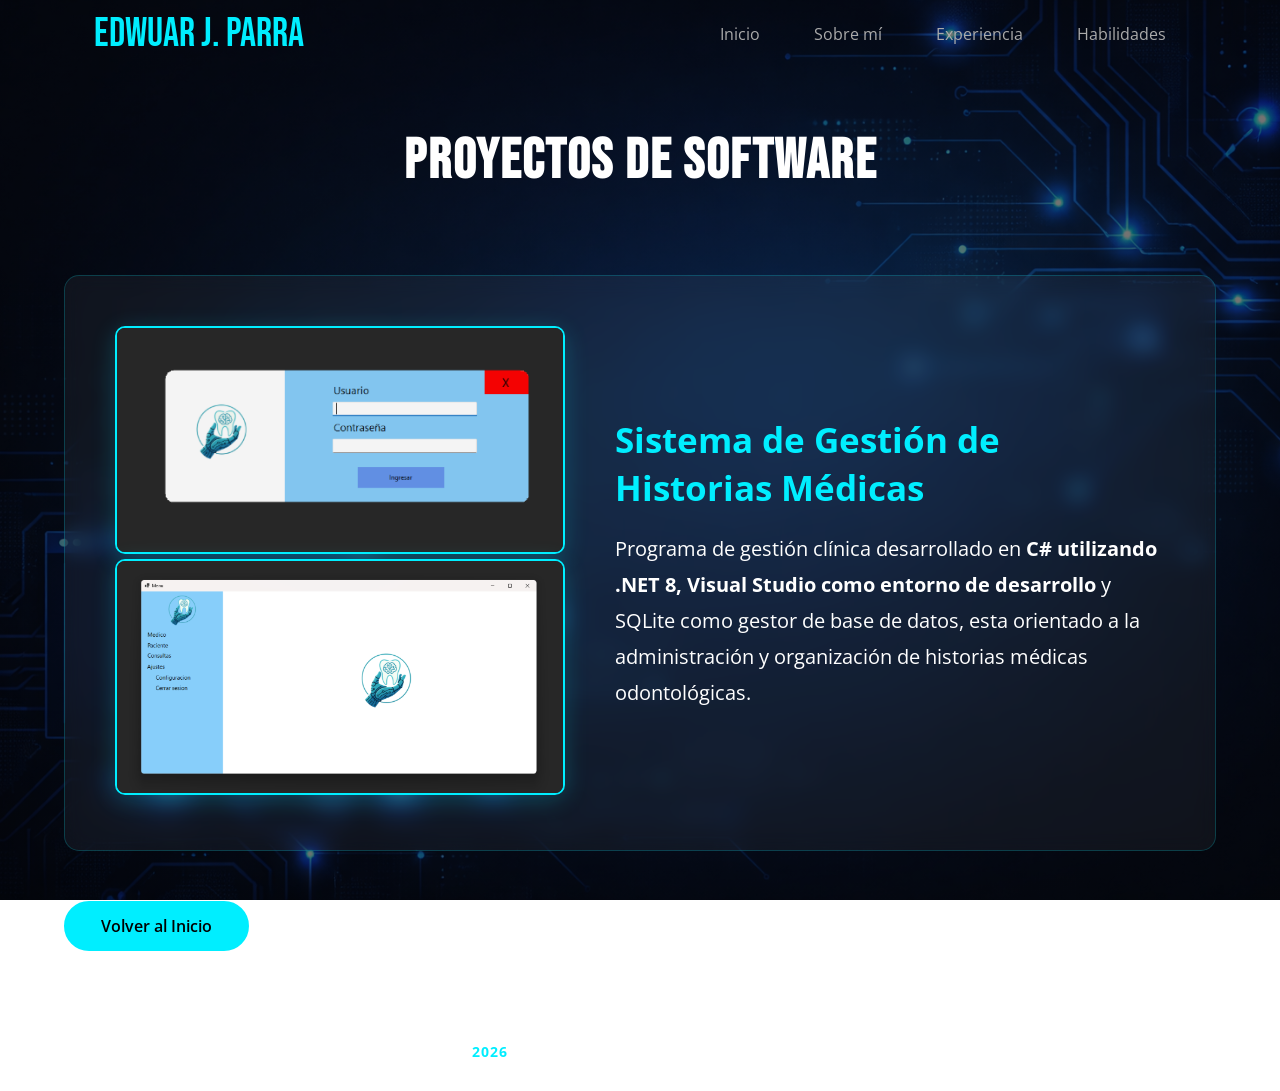
==== Ver_proyectos.html @ 96bc3c5d "Actualizacion del portafolio 2-3-2026" ====
<!DOCTYPE html>
<html lang="es">
<head>
    <meta charset="UTF-8">
    <meta name="viewport" content="width=device-width, initial-scale=1.0">
    <title>Proyectos | Edwuar J. Parra</title>
    <link rel="stylesheet" href="css/estilos.css">
    <link href="https://fonts.googleapis.com/css2?family=Bebas+Neue&family=Open+Sans:wght@400;600&display=swap" rel="stylesheet">
</head>
<body class="pagina-proyectos">

    <header>
        <div class="contenedor">
            <h2 class="logotipo">Edwuar J. Parra</h2>
            <nav>
                <a href="index.html">Inicio</a>
                <a href="index.html#sobre">Sobre mí</a>
                <a href="index.html#experiencia">Experiencia</a>
                <a href="index.html#habilidades">Habilidades</a>
            </nav>
        </div>
    </header>

    <main class="contenedor">
        <h1 class="titulo-pagina">Proyectos de Software</h1>

        <section class="proyecto-item">
            <div class="proyecto-imagen">
                <img src="img/Sistema_login.png" alt="Sistema de Gestión Rafael">
                <img src="img/Sistema_Rafael.png" alt="Sistema de Gestión Rafael">
            </div>
            <div class="proyecto-texto">
                <h3>Sistema de Gestión de Historias Médicas</h3>
                <p>
                    Programa de gestión clínica desarrollado en <strong>C# utilizando .NET 8, Visual Studio como entorno de desarrollo</strong> 
                     y SQLite como gestor de base de datos, esta orientado a la administración y organización de historias médicas odontológicas.
                </p>
            </div>
        </section>

        <div class="contenedor-volver">
            <a href="index.html" class="proyectos">Volver al Inicio</a>
        </div>
    </main>

    <footer>
        <p>© <span id="year"></span> Edwuar J. Parra — Ingeniero de Sistemas</p>
    </footer>

    <script>
        document.getElementById('year').textContent = new Date().getFullYear();
    </script>
</body>
</html>
---- css/estilos.css ----
:root {
    --rojo: #00eeff;
    --fondo: #141414;
}

* {
    margin: 0;
    padding: 0;
    box-sizing: border-box;
}

body {
    background: linear-gradient(rgba(0,0,0,0.55), rgba(0,0,0,0.55)),
                url("../img/Fondo.png");
    background-size: cover;
    background-position: center;
    background-attachment: fixed;
    background-repeat: no-repeat;
    font-family: 'Open Sans', sans-serif;
    min-height: 100vh;
}

.contenedor {
    width: 90%;
    margin: auto;
}

/* ---- ----- ----- Header ----- ----- ----- */
header {
    padding: 10px 0;
}

header .contenedor {
    display: flex;
    justify-content: space-between;
    align-items: center;
}

header .logotipo {
    font-family: 'Bebas Neue', cursive;
    font-weight: normal;
    color: var(--rojo);
    font-size: 40px;
    transform: translateX(30px);
}

header nav a {
    color: #AAA;
    text-decoration: none;
    margin-right: 50px;
}

header nav a:hover,
header nav a.activo {
    color: #FFF;
}

/* ---- ----- ----- Pelicula Principal ----- ----- ----- */
.pelicula-principal {
    font-size: 16px;
    min-height: 40.62em;
    color: #fff;
    background: linear-gradient(rgba(0, 0, 0, .50), rgba(0,0,0,.50));
    margin-bottom: 3.12em;
    display: flex;
    justify-content: center;
    align-items: center;
    text-align: center;
    flex-direction: column;
}

.pelicula-principal img {
    width: 200px;
    height: 200px;
    object-fit: cover;
    border-radius: 50%;
    border: 4px solid var(--rojo);
    box-shadow: 0 0 25px rgba(0, 238, 255, 0.6);
    margin-bottom: 20px;
    /* Ajusta este valor para bajar o subir la foto */
    margin-top: 80px; 
}

.pelicula-principal .titulo {
    font-weight: 600;
    font-size: 3.12em;
    margin-bottom: 0.4em;
}

.pelicula-principal .descripcion {
    max-width: 700px;
    margin: 0 auto 25px auto;
    font-size: 1.2em;
    line-height: 1.8em;
}

/* ---- BOTÓN PROYECTOS (Ahora fuera de las llaves de celular) ---- */
.proyectos {
    display: inline-block;
    padding: 12px 35px;
    background-color: var(--rojo) !important;
    color: #000000 !important;
    text-decoration: none;
    font-weight: 600;
    border-radius: 50px;
    border: 2px solid var(--rojo);
    transition: all 0.3s ease;
    cursor: pointer;
}

.proyectos:hover {
    background-color: transparent !important;
    color: #ffffff !important;
    box-shadow: 0 0 20px rgba(0, 238, 255, 0.5);
    transform: scale(1.05);
}

/* ---- ----- ----- Secciones Generales ----- ----- ----- */
.seccion {
    padding: 2em 0;
    margin-bottom: 1em;
    background: transparent;
    color: #fff;
}

.seccion h2 {
    font-size: 2.5em;
    margin-bottom: 1em;
    color: #ffffff;
}

.seccion p {
    font-size: 1.2em;
    line-height: 1.8em;
    color: #f1f1f1;
}

/* ---- ----- ----- Experiencia ----- ----- ----- */
.card {
    display: flex;
    align-items: center;
    gap: 25px;
    background: rgba(255, 255, 255, 0.03);
    padding: 2em;
    border-radius: 12px;
    margin-bottom: 2em;
    backdrop-filter: blur(8px);
    border: 1px solid rgba(0, 238, 255, 0.1);
    transition: transform 0.3s ease, border-color 0.3s ease;
}

.card:hover {
    transform: translateY(-5px);
    border-color: var(--rojo);
}

.card-logo {
    width: 90px;
    height: 90px;
    object-fit: contain;
    flex-shrink: 0;
    filter: drop-shadow(0 0 5px rgba(0, 238, 255, 0.3));
}

.card-contenido {
    flex: 1;
}

.card-contenido h4 {
    color: var(--rojo);
    margin-bottom: 8px;
    font-size: 1.4em;
}

/* ---- ----- ----- Habilidades ----- ----- ----- */
.habilidades-grid {
    display: flex;
    flex-wrap: wrap;
    gap: 15px;
    margin-top: 1em;
}

.badge {
    background: var(--rojo);
    color: #000;
    padding: 10px 18px;
    border-radius: 25px;
    font-weight: 600;
}

/* ---- ----- ----- Footer ----- ----- ----- */
footer {
    text-align: center;
    margin-top: 60px;
    padding: 30px 0;
    border-top: 1px solid rgba(255, 255, 255, 0.1);
}

footer p {
    color: #ffffff;
    font-size: 0.9em;
    letter-spacing: 1px;
}

footer span {
    color: var(--rojo);
    font-weight: bold;
}

/* ---- ----- ----- Media Queries ----- ----- ----- */
@media screen and (max-width: 800px) {
    header .contenedor {
        flex-direction: column;
        text-align: center;
    }

    header nav a {
        margin: 0 10px;
    }

    .pelicula-principal .titulo {
        font-size: 2em;
    }
}

@media screen and (max-width: 600px) {
    .card {
        flex-direction: column;
        text-align: center;
        gap: 15px;
    }

    .card-logo {
        width: 70px;
        height: 70px;
    }

    
}

/* --- ESTE BLOQUE DEBE IR AL FINAL DE TU CSS, FUERA DE CUALQUIER LLAVE --- */

/* --- TÍTULO PRINCIPAL --- */
.titulo-pagina {
    font-family: 'Bebas Neue', cursive;
    color: #ffffff;          /* Color blanco */
    font-size: 3.5em;
    text-align: center;      /* Centrado */
    margin-top: 60px;
    margin-bottom: 80px;     /* Más espacio entre el título y el proyecto */
    letter-spacing: 2px;
}

/* --- CONTENEDOR DEL PROYECTO --- */
.proyecto-item {
    display: flex;
    align-items: center;     /* Alinea verticalmente imagen y texto */
    justify-content: center;
    gap: 50px;               /* Espacio entre imagen y texto */
    background: rgba(255, 255, 255, 0.05);
    padding: 50px;
    border-radius: 15px;
    backdrop-filter: blur(10px);
    border: 1px solid rgba(0, 238, 255, 0.2);
    margin-bottom: 50px;
}

/* --- IMAGEN (Más grande) --- */
.proyecto-item .proyecto-imagen {
    flex: 0 0 auto;
    width: 450px;            /* Tamaño de la imagen aumentado */
}

.proyecto-item .proyecto-imagen img {
    width: 100% !important;
    max-width: 450px !important; 
    height: auto;
    border-radius: 10px;
    border: 2px solid var(--rojo);
    box-shadow: 0 5px 25px rgba(0, 238, 255, 0.2);
}

/* --- TEXTO A LA DERECHA --- */
.proyecto-item .proyecto-texto {
    flex: 1;
    color: #ffffff;          /* Texto en color blanco */
}

.proyecto-item .proyecto-texto h3 {
    color: var(--rojo);      /* El título del sistema en tu azul celeste */
    font-size: 2.2em;
    margin-bottom: 20px;
}

.proyecto-item .proyecto-texto p {
    color: #ffffff;          /* Párrafo en blanco */
    font-size: 1.25em;
    line-height: 1.8;
}

/* Ajuste para que no se rompa en celulares */
@media screen and (max-width: 900px) {
    .proyecto-item {
        flex-direction: column;
        text-align: center;
    }
    .proyecto-item .proyecto-imagen {
        width: 100%;
        max-width: 400px;
    }
}
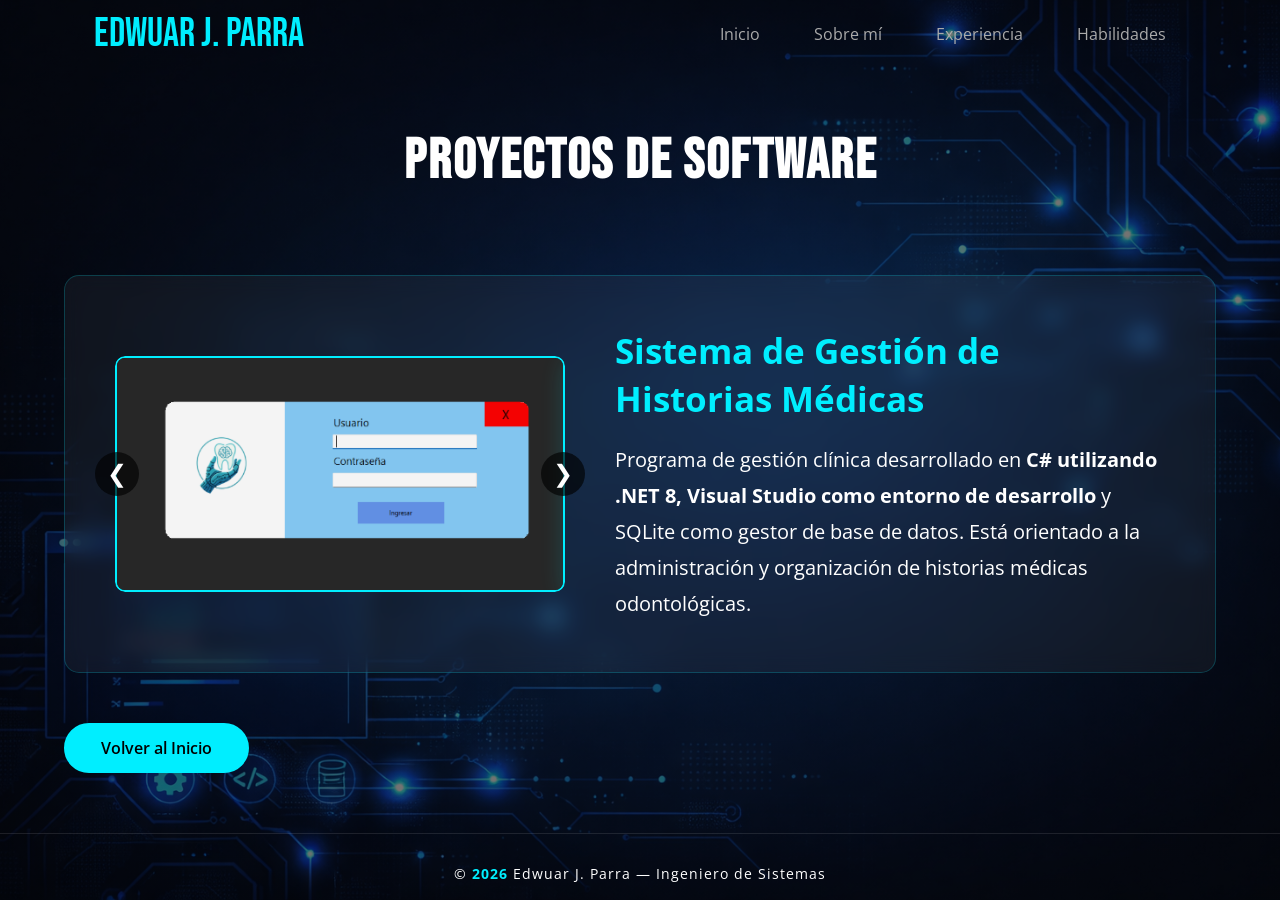
==== commit ab70ca86: "Add image carousel for medical history project" ====
--- a/Ver_proyectos.html
+++ b/Ver_proyectos.html
@@ -25,15 +25,23 @@
         <h1 class="titulo-pagina">Proyectos de Software</h1>
 
         <section class="proyecto-item">
-            <div class="proyecto-imagen">
-                <img src="img/Sistema_login.png" alt="Sistema de Gestión Rafael">
-                <img src="img/Sistema_Rafael.png" alt="Sistema de Gestión Rafael">
+            <div class="proyecto-imagen carrusel">
+                <button class="carrusel-btn anterior" type="button" aria-label="Ver imagen anterior">&#10094;</button>
+
+                <div class="carrusel-viewport">
+                    <div class="carrusel-track">
+                        <img src="img/Sistema_login.png" alt="Pantalla de inicio de sesión del sistema de historias médicas">
+                        <img src="img/Sistema_Rafael.png" alt="Vista principal del sistema de gestión de historias médicas">
+                    </div>
+                </div>
+
+                <button class="carrusel-btn siguiente" type="button" aria-label="Ver imagen siguiente">&#10095;</button>
             </div>
             <div class="proyecto-texto">
                 <h3>Sistema de Gestión de Historias Médicas</h3>
                 <p>
-                    Programa de gestión clínica desarrollado en <strong>C# utilizando .NET 8, Visual Studio como entorno de desarrollo</strong> 
-                     y SQLite como gestor de base de datos, esta orientado a la administración y organización de historias médicas odontológicas.
+                    Programa de gestión clínica desarrollado en <strong>C# utilizando .NET 8, Visual Studio como entorno de desarrollo</strong>
+                    y SQLite como gestor de base de datos. Está orientado a la administración y organización de historias médicas odontológicas.
                 </p>
             </div>
         </section>
@@ -49,6 +57,27 @@
 
     <script>
         document.getElementById('year').textContent = new Date().getFullYear();
+
+        const track = document.querySelector('.carrusel-track');
+        const slides = document.querySelectorAll('.carrusel-track img');
+        const btnAnterior = document.querySelector('.carrusel-btn.anterior');
+        const btnSiguiente = document.querySelector('.carrusel-btn.siguiente');
+
+        let indice = 0;
+
+        function actualizarCarrusel() {
+            track.style.transform = `translateX(-${indice * 100}%)`;
+        }
+
+        btnSiguiente.addEventListener('click', () => {
+            indice = (indice + 1) % slides.length;
+            actualizarCarrusel();
+        });
+
+        btnAnterior.addEventListener('click', () => {
+            indice = (indice - 1 + slides.length) % slides.length;
+            actualizarCarrusel();
+        });
     </script>
 </body>
-</html>+</html>
--- a/css/estilos.css
+++ b/css/estilos.css
@@ -78,7 +78,7 @@
     box-shadow: 0 0 25px rgba(0, 238, 255, 0.6);
     margin-bottom: 20px;
     /* Ajusta este valor para bajar o subir la foto */
-    margin-top: 80px; 
+    margin-top: 80px;
 }
 
 .pelicula-principal .titulo {
@@ -234,8 +234,6 @@
         width: 70px;
         height: 70px;
     }
-
-    
 }
 
 /* --- ESTE BLOQUE DEBE IR AL FINAL DE TU CSS, FUERA DE CUALQUIER LLAVE --- */
@@ -243,20 +241,20 @@
 /* --- TÍTULO PRINCIPAL --- */
 .titulo-pagina {
     font-family: 'Bebas Neue', cursive;
-    color: #ffffff;          /* Color blanco */
+    color: #ffffff;
     font-size: 3.5em;
-    text-align: center;      /* Centrado */
+    text-align: center;
     margin-top: 60px;
-    margin-bottom: 80px;     /* Más espacio entre el título y el proyecto */
+    margin-bottom: 80px;
     letter-spacing: 2px;
 }
 
 /* --- CONTENEDOR DEL PROYECTO --- */
 .proyecto-item {
     display: flex;
-    align-items: center;     /* Alinea verticalmente imagen y texto */
+    align-items: center;
     justify-content: center;
-    gap: 50px;               /* Espacio entre imagen y texto */
+    gap: 50px;
     background: rgba(255, 255, 255, 0.05);
     padding: 50px;
     border-radius: 15px;
@@ -265,35 +263,83 @@
     margin-bottom: 50px;
 }
 
-/* --- IMAGEN (Más grande) --- */
+/* --- CARRUSEL DE IMÁGENES --- */
 .proyecto-item .proyecto-imagen {
     flex: 0 0 auto;
-    width: 450px;            /* Tamaño de la imagen aumentado */
-}
-
-.proyecto-item .proyecto-imagen img {
-    width: 100% !important;
-    max-width: 450px !important; 
+    width: 450px;
+}
+
+.carrusel {
+    position: relative;
+    display: flex;
+    align-items: center;
+    justify-content: center;
+}
+
+.carrusel-viewport {
+    width: 100%;
+    overflow: hidden;
+    border-radius: 10px;
+}
+
+.carrusel-track {
+    display: flex;
+    transition: transform 0.4s ease-in-out;
+}
+
+.carrusel-track img {
+    width: 100%;
+    max-width: 450px;
+    flex: 0 0 100%;
     height: auto;
     border-radius: 10px;
     border: 2px solid var(--rojo);
     box-shadow: 0 5px 25px rgba(0, 238, 255, 0.2);
 }
 
+.carrusel-btn {
+    position: absolute;
+    top: 50%;
+    transform: translateY(-50%);
+    background: rgba(0, 0, 0, 0.65);
+    color: #ffffff;
+    border: none;
+    width: 44px;
+    height: 44px;
+    font-size: 1.5rem;
+    border-radius: 50%;
+    cursor: pointer;
+    z-index: 2;
+    transition: background 0.3s ease, transform 0.3s ease;
+}
+
+.carrusel-btn:hover {
+    background: rgba(0, 238, 255, 0.85);
+    color: #000000;
+}
+
+.carrusel-btn.anterior {
+    left: -20px;
+}
+
+.carrusel-btn.siguiente {
+    right: -20px;
+}
+
 /* --- TEXTO A LA DERECHA --- */
 .proyecto-item .proyecto-texto {
     flex: 1;
-    color: #ffffff;          /* Texto en color blanco */
+    color: #ffffff;
 }
 
 .proyecto-item .proyecto-texto h3 {
-    color: var(--rojo);      /* El título del sistema en tu azul celeste */
+    color: var(--rojo);
     font-size: 2.2em;
     margin-bottom: 20px;
 }
 
 .proyecto-item .proyecto-texto p {
-    color: #ffffff;          /* Párrafo en blanco */
+    color: #ffffff;
     font-size: 1.25em;
     line-height: 1.8;
 }
@@ -304,8 +350,17 @@
         flex-direction: column;
         text-align: center;
     }
+
     .proyecto-item .proyecto-imagen {
         width: 100%;
         max-width: 400px;
     }
-}+
+    .carrusel-btn.anterior {
+        left: 10px;
+    }
+
+    .carrusel-btn.siguiente {
+        right: 10px;
+    }
+}
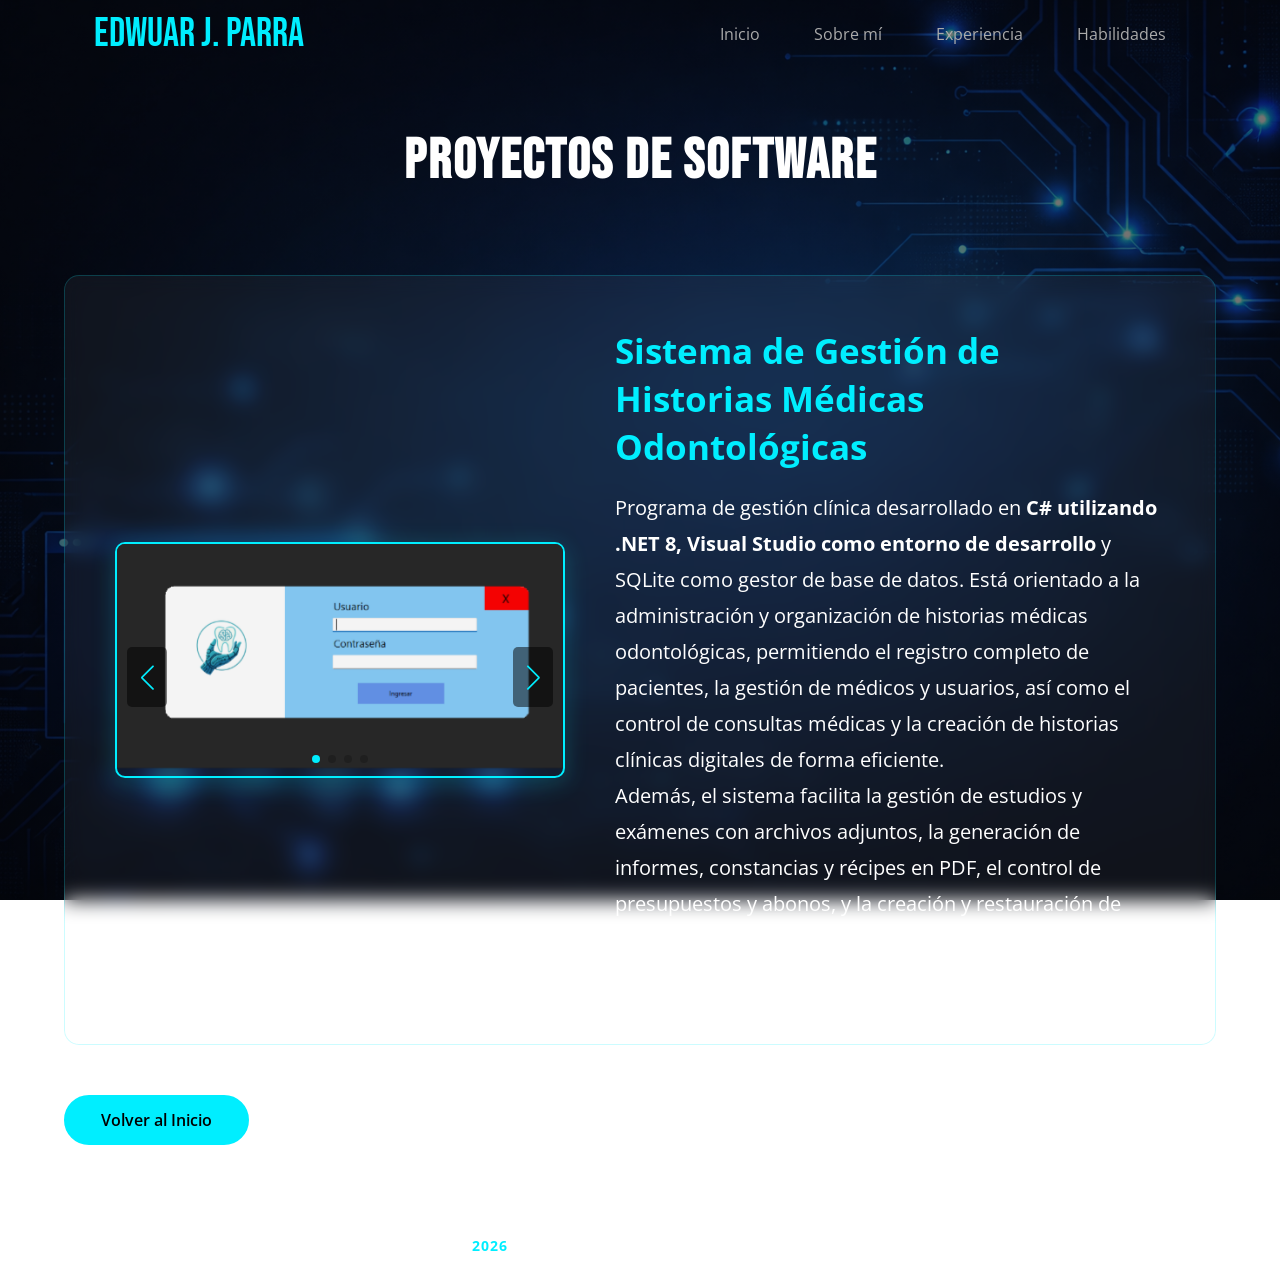
==== commit 1c2e51d5: "Actualizacion 21-3-2026" ====
--- a/Ver_proyectos.html
+++ b/Ver_proyectos.html
@@ -4,6 +4,7 @@
     <meta charset="UTF-8">
     <meta name="viewport" content="width=device-width, initial-scale=1.0">
     <title>Proyectos | Edwuar J. Parra</title>
+    <link rel="stylesheet" href="https://cdn.jsdelivr.net/npm/swiper@11/swiper-bundle.min.css" />
     <link rel="stylesheet" href="css/estilos.css">
     <link href="https://fonts.googleapis.com/css2?family=Bebas+Neue&family=Open+Sans:wght@400;600&display=swap" rel="stylesheet">
 </head>
@@ -25,23 +26,36 @@
         <h1 class="titulo-pagina">Proyectos de Software</h1>
 
         <section class="proyecto-item">
-            <div class="proyecto-imagen carrusel">
-                <button class="carrusel-btn anterior" type="button" aria-label="Ver imagen anterior">&#10094;</button>
+            <div class="proyecto-imagen">
+                <div class="swiper mySwiper">
+                    <div class="swiper-wrapper">
+                        <div class="swiper-slide">
+                            <img src="img/Sistema_login.png" alt="Sistema de Gestión - Login">
+                        </div>
+                        <div class="swiper-slide">
+                            <img src="img/Sistema_Rafael.png" alt="Sistema de Gestión - Dashboard">
+                        </div>
+                        <div class="swiper-slide">
+                            <img src="img/imagen_consulta.png" alt="Sistema de Gestión - Dashboard">
+                        </div>
+                        <div class="swiper-slide">
+                            <img src="img/Registrar_paciente.png" alt="Sistema de Gestión - Dashboard">
+                        </div>
+                    </div>
+                    <div class="swiper-button-next"></div>
+                    <div class="swiper-button-prev"></div>
+                    <div class="swiper-pagination"></div>
+                </div>
+            </div>
 
-                <div class="carrusel-viewport">
-                    <div class="carrusel-track">
-                        <img src="img/Sistema_login.png" alt="Pantalla de inicio de sesión del sistema de historias médicas">
-                        <img src="img/Sistema_Rafael.png" alt="Vista principal del sistema de gestión de historias médicas">
-                    </div>
-                </div>
+            <div class="proyecto-texto">
+                <h3>Sistema de Gestión de Historias Médicas Odontológicas</h3>
+                <p>
+                Programa de gestión clínica desarrollado en <strong>C# utilizando .NET 8, Visual Studio como entorno de desarrollo</strong> y SQLite como gestor de base de datos. Está orientado a la administración y organización de historias médicas odontológicas, permitiendo el registro completo de pacientes, la gestión de médicos y usuarios, así como el control de consultas médicas y la creación de historias clínicas digitales de forma eficiente.
+                </p>
 
-                <button class="carrusel-btn siguiente" type="button" aria-label="Ver imagen siguiente">&#10095;</button>
-            </div>
-            <div class="proyecto-texto">
-                <h3>Sistema de Gestión de Historias Médicas</h3>
                 <p>
-                    Programa de gestión clínica desarrollado en <strong>C# utilizando .NET 8, Visual Studio como entorno de desarrollo</strong>
-                    y SQLite como gestor de base de datos. Está orientado a la administración y organización de historias médicas odontológicas.
+                Además, el sistema facilita la gestión de estudios y exámenes con archivos adjuntos, la generación de informes, constancias y récipes en PDF, el control de presupuestos y abonos, y la creación y restauración de copias de seguridad, garantizando una administración integral, segura y moderna de la información clínica.
                 </p>
             </div>
         </section>
@@ -55,29 +69,29 @@
         <p>© <span id="year"></span> Edwuar J. Parra — Ingeniero de Sistemas</p>
     </footer>
 
+    <script src="https://cdn.jsdelivr.net/npm/swiper@11/swiper-bundle.min.js"></script>
     <script>
-        document.getElementById('year').textContent = new Date().getFullYear();
-
-        const track = document.querySelector('.carrusel-track');
-        const slides = document.querySelectorAll('.carrusel-track img');
-        const btnAnterior = document.querySelector('.carrusel-btn.anterior');
-        const btnSiguiente = document.querySelector('.carrusel-btn.siguiente');
-
-        let indice = 0;
-
-        function actualizarCarrusel() {
-            track.style.transform = `translateX(-${indice * 100}%)`;
-        }
-
-        btnSiguiente.addEventListener('click', () => {
-            indice = (indice + 1) % slides.length;
-            actualizarCarrusel();
+        // Inicialización del carrusel
+        const swiper = new Swiper(".mySwiper", {
+            loop: true,
+            effect: "fade", // Efecto de desvanecimiento elegante
+            fadeEffect: { crossFade: true },
+            autoplay: {
+                delay: 4000,
+                disableOnInteraction: false,
+            },
+            pagination: {
+                el: ".swiper-pagination",
+                clickable: true,
+            },
+            navigation: {
+                nextEl: ".swiper-button-next",
+                prevEl: ".swiper-button-prev",
+            },
         });
 
-        btnAnterior.addEventListener('click', () => {
-            indice = (indice - 1 + slides.length) % slides.length;
-            actualizarCarrusel();
-        });
+        // Actualización del año en el footer
+        document.getElementById('year').textContent = new Date().getFullYear();
     </script>
 </body>
-</html>
+</html>
--- a/css/estilos.css
+++ b/css/estilos.css
@@ -78,7 +78,7 @@
     box-shadow: 0 0 25px rgba(0, 238, 255, 0.6);
     margin-bottom: 20px;
     /* Ajusta este valor para bajar o subir la foto */
-    margin-top: 80px;
+    margin-top: 80px; 
 }
 
 .pelicula-principal .titulo {
@@ -234,6 +234,8 @@
         width: 70px;
         height: 70px;
     }
+
+    
 }
 
 /* --- ESTE BLOQUE DEBE IR AL FINAL DE TU CSS, FUERA DE CUALQUIER LLAVE --- */
@@ -241,20 +243,20 @@
 /* --- TÍTULO PRINCIPAL --- */
 .titulo-pagina {
     font-family: 'Bebas Neue', cursive;
-    color: #ffffff;
+    color: #ffffff;          /* Color blanco */
     font-size: 3.5em;
-    text-align: center;
+    text-align: center;      /* Centrado */
     margin-top: 60px;
-    margin-bottom: 80px;
+    margin-bottom: 80px;     /* Más espacio entre el título y el proyecto */
     letter-spacing: 2px;
 }
 
 /* --- CONTENEDOR DEL PROYECTO --- */
 .proyecto-item {
     display: flex;
-    align-items: center;
+    align-items: center;     /* Alinea verticalmente imagen y texto */
     justify-content: center;
-    gap: 50px;
+    gap: 50px;               /* Espacio entre imagen y texto */
     background: rgba(255, 255, 255, 0.05);
     padding: 50px;
     border-radius: 15px;
@@ -263,83 +265,28 @@
     margin-bottom: 50px;
 }
 
-/* --- CARRUSEL DE IMÁGENES --- */
+/* --- IMAGEN (Más grande) --- */
 .proyecto-item .proyecto-imagen {
     flex: 0 0 auto;
-    width: 450px;
-}
-
-.carrusel {
-    position: relative;
-    display: flex;
-    align-items: center;
-    justify-content: center;
-}
-
-.carrusel-viewport {
-    width: 100%;
-    overflow: hidden;
-    border-radius: 10px;
-}
-
-.carrusel-track {
-    display: flex;
-    transition: transform 0.4s ease-in-out;
-}
-
-.carrusel-track img {
-    width: 100%;
-    max-width: 450px;
-    flex: 0 0 100%;
-    height: auto;
-    border-radius: 10px;
-    border: 2px solid var(--rojo);
-    box-shadow: 0 5px 25px rgba(0, 238, 255, 0.2);
-}
-
-.carrusel-btn {
-    position: absolute;
-    top: 50%;
-    transform: translateY(-50%);
-    background: rgba(0, 0, 0, 0.65);
-    color: #ffffff;
-    border: none;
-    width: 44px;
-    height: 44px;
-    font-size: 1.5rem;
-    border-radius: 50%;
-    cursor: pointer;
-    z-index: 2;
-    transition: background 0.3s ease, transform 0.3s ease;
-}
-
-.carrusel-btn:hover {
-    background: rgba(0, 238, 255, 0.85);
-    color: #000000;
-}
-
-.carrusel-btn.anterior {
-    left: -20px;
-}
-
-.carrusel-btn.siguiente {
-    right: -20px;
-}
+    width: 450px;            /* Tamaño de la imagen aumentado */
+}
+
+
 
 /* --- TEXTO A LA DERECHA --- */
 .proyecto-item .proyecto-texto {
     flex: 1;
-    color: #ffffff;
+    color: #ffffff;          /* Texto en color blanco */
 }
 
 .proyecto-item .proyecto-texto h3 {
-    color: var(--rojo);
+    color: var(--rojo);      /* El título del sistema en tu azul celeste */
     font-size: 2.2em;
     margin-bottom: 20px;
 }
 
 .proyecto-item .proyecto-texto p {
-    color: #ffffff;
+    color: #ffffff;          /* Párrafo en blanco */
     font-size: 1.25em;
     line-height: 1.8;
 }
@@ -350,17 +297,36 @@
         flex-direction: column;
         text-align: center;
     }
-
     .proyecto-item .proyecto-imagen {
         width: 100%;
         max-width: 400px;
     }
-
-    .carrusel-btn.anterior {
-        left: 10px;
-    }
-
-    .carrusel-btn.siguiente {
-        right: 10px;
-    }
-}
+}
+
+/* Estilos para el Carrusel */
+.swiper {
+    width: 100%;
+    height: 100%;
+    border-radius: 10px;
+    border: 2px solid var(--rojo);
+    box-shadow: 0 5px 25px rgba(0, 238, 255, 0.2);
+}
+
+.swiper-slide img {
+    display: block;
+    width: 100%;
+    height: auto;
+    object-fit: cover;
+}
+
+/* Personalizar colores de flechas y puntos */
+:root {
+    --swiper-navigation-size: 25px; /* Tamaño de flechas */
+    --swiper-theme-color: #00eeff;  /* Color celeste de tu proyecto */
+}
+
+.swiper-button-next, .swiper-button-prev {
+    background: rgba(0, 0, 0, 0.5);
+    padding: 30px 20px;
+    border-radius: 5px;
+}
